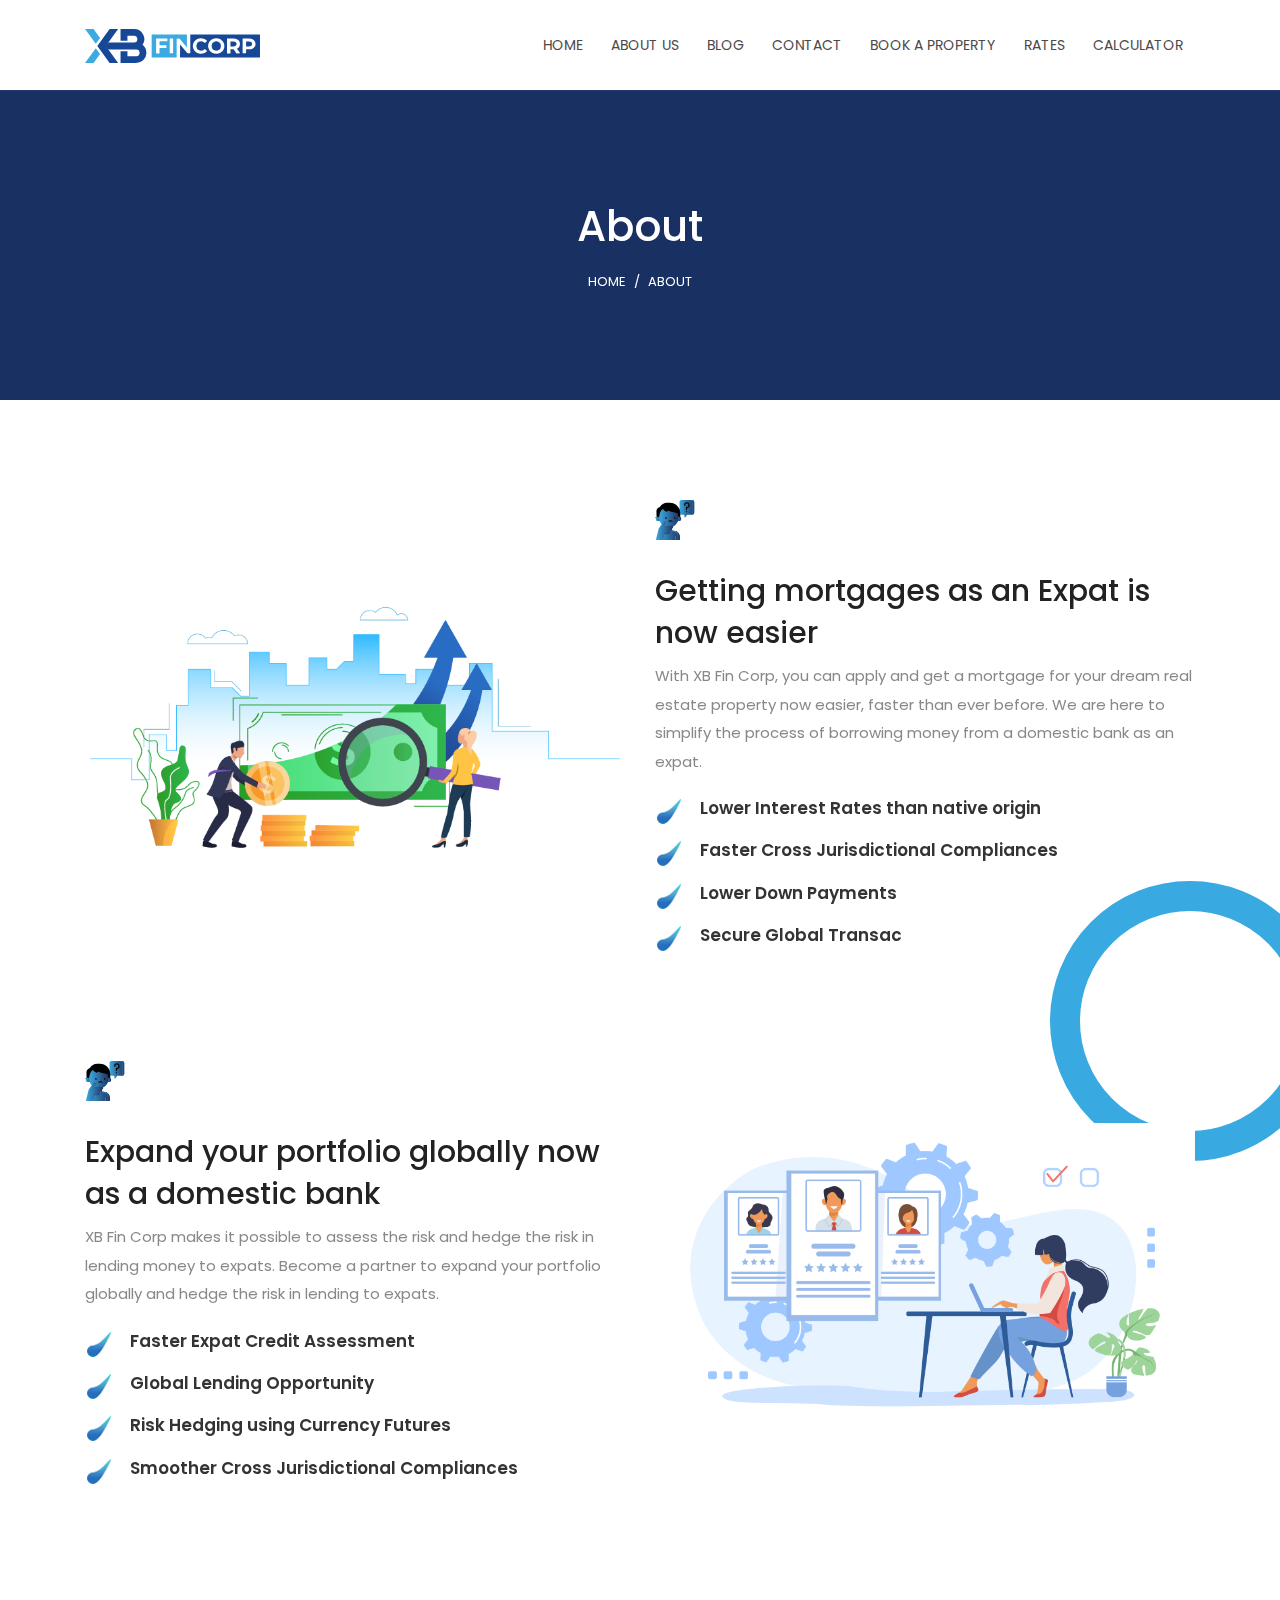
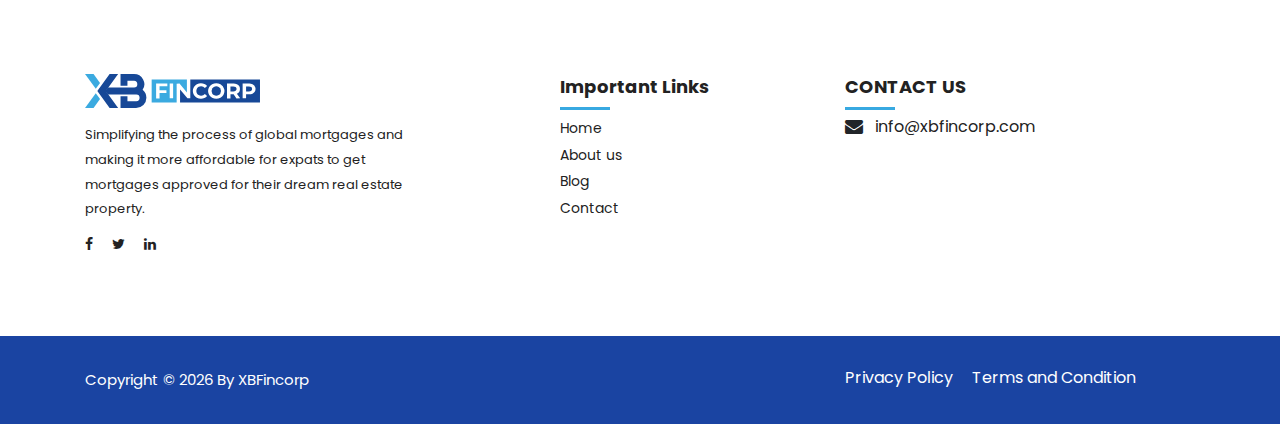
==== about.html @ 8a9977cc "Initial commit" ====
<!DOCTYPE html><html lang="en">
  <head>
    <meta charset="UTF-8">
    <meta name="viewport" content="width=device-width, initial-scale=1.0">

    

      

    <meta name="generator" content="Hugo 0.55.6" /><meta property="og:title" content="About" />
<meta property="og:description" content=" With XB Fin Corp, you can apply and get a mortgage for your dream real estate property now easier, faster than ever before. We are here to simplify the process of borrowing money from a domestic bank as an expat." />
<meta property="og:type" content="article" />
<meta property="og:url" content="/about/" />

<meta property="og:image" content="img/seo-image.png" />


<meta itemprop="name" content="About">
<meta itemprop="description" content=" With XB Fin Corp, you can apply and get a mortgage for your dream real estate property now easier, faster than ever before. We are here to simplify the process of borrowing money from a domestic bank as an expat.">



<meta itemprop="wordCount" content="0">

  <meta itemprop="image" content="img/seo-image.png">



<meta itemprop="keywords" content="" />
<meta name="twitter:card" content="summary_large_image"/>
<meta name="twitter:image" content="img/seo-image.png"/>

<meta name="twitter:title" content="About"/>
<meta name="twitter:description" content=" With XB Fin Corp, you can apply and get a mortgage for your dream real estate property now easier, faster than ever before. We are here to simplify the process of borrowing money from a domestic bank as an expat."/>

    <script>(function(w,d,s,l,i){w[l]=w[l]||[];w[l].push({'gtm.start':
      new Date().getTime(),event:'gtm.js'});var f=d.getElementsByTagName(s)[0],
      j=d.createElement(s),dl=l!='dataLayer'?'&l='+l:'';j.async=true;j.src=
      'https://www.googletagmanager.com/gtm.js?id='+i+dl;f.parentNode.insertBefore(j,f);
      })(window,document,'script','dataLayer','GTM-KSTV8HC');</script>
    


    <link rel="canonical" href="/about/">
    <meta http-equiv="X-UA-Compatible" content="ie=edge">
    <meta name="description" content=" With XB Fin Corp, you can apply and get a mortgage for your dream real estate property now easier, faster than ever before. We are here to simplify the process of borrowing money from a domestic bank as an expat.">

    

    <!-- Load CSS with minification and fingerprinting -->
    
    <link rel="stylesheet" media="screen" type="text/css" href="css/main.min.070b7efa4f0ead0d85b3bfd240cc53fc9ba16101782f365fc5fb6c5e2cb9ee93.css" />

     
    <link rel="apple-touch-icon" sizes="57x57" href="/apple-icon-57x57.png">
    <link rel="apple-touch-icon" sizes="60x60" href="/apple-icon-60x60.png">
    <link rel="apple-touch-icon" sizes="72x72" href="/apple-icon-72x72.png">
    <link rel="apple-touch-icon" sizes="76x76" href="/apple-icon-76x76.png">
    <link rel="apple-touch-icon" sizes="114x114" href="/apple-icon-114x114.png">
    <link rel="apple-touch-icon" sizes="120x120" href="/apple-icon-120x120.png">
    <link rel="apple-touch-icon" sizes="144x144" href="/apple-icon-144x144.png">
    <link rel="apple-touch-icon" sizes="152x152" href="/apple-icon-152x152.png">
    <link rel="apple-touch-icon" sizes="180x180" href="/apple-icon-180x180.png">
    <link rel="icon" type="image/png" sizes="192x192"  href="/android-icon-192x192.png">
    <link rel="icon" type="image/png" sizes="32x32" href="/favicon-32x32.png">
    <link rel="icon" type="image/png" sizes="96x96" href="/favicon-96x96.png">
    <link rel="icon" type="image/png" sizes="16x16" href="/favicon-16x16.png">
    <link rel="icon"  href="/favicon.ico">
    <link rel="manifest" href="/manifest.json">
    <meta name="msapplication-TileColor" content="#ffffff">
    <meta name="msapplication-TileImage" content="/ms-icon-144x144.png">
    <meta name="theme-color" content="#ffffff">

    <title>About | XB Fin Corp </title>
  </head>
  <body class="light-version">
    
    <noscript><iframe src="https://www.googletagmanager.com/ns.html?id=GTM-KSTV8HC"
      height="0" width="0" style="display:none;visibility:hidden"></iframe></noscript>
      
    
  
  <header class="header-area fadeInDown" data-wow-delay="0.2s">
    <div class='classy-nav-container breakpoint-off'>
      <div class="container">
        
        <nav class="classy-navbar justify-content-between" id="dreamNav">
          
          <a class="nav-brand" href="/"><img src="img/logo/xbfincorp-logo.svg" alt="logo"></a>
          
          <div class="classy-navbar-toggler">
            <span class="navbarToggler"><span></span><span></span><span></span></span>
          </div>
          
          <div class="classy-menu">
            
            <div class="classycloseIcon">
              <div class="cross-wrap"><span class="top"></span><span class="bottom"></span></div>
            </div>
            
            <div class="classynav">
              <ul id="nav">
                
                  <li><a href="index.html">Home</a></li>

                  <li><a href="about.html">About us</a></li>

                  <li><a href="blog.html">Blog</a></li>

                  <li><a href="contact.html">Contact</a></li>

                  <li><a href="bookprop.html">Book a Property</a></li>

                  <li><a href="rates.html">Rates</a></li>

                  <li><a href="morcalc.html">Calculator</a></li>
                
              </ul>
              
            </div>
            
          </div>
        </nav>
      </div>
    </div>
  </header>

    
  <div class="breadcumb-area clearfix dzsparallaxer auto-init" data-options='{direction: "normal"}'>
    <div class="divimage dzsparallaxer--target" style="width: 101%; height: 130%; background-image: url(img/core-img/bg1.png)"></div>
    
    <div class="breadcumb-content">
      <div class="container h-100">
        <div class="row h-100 align-items-center">
          <div class="col-12">
            <nav aria-label="breadcrumb" class="breadcumb--con text-center">
              <h2 class="w-text title wow fadeInUp" data-wow-delay="0.2s">About</h2>
              <ol class="breadcrumb justify-content-center wow fadeInUp" data-wow-delay="0.4s">
                <li class="breadcrumb-item"><a href="/">Home</a></li>
                
                  
                
                  
                    <li class="breadcrumb-item active" aria-current="page"><a href="/about">About</a></li>
                  
                
                  
                
              </ol>
            </nav>
          </div>
        </div>
      </div>
    </div>
  </div>
  
    
    <section class="about-us-area section-padding-100-0 clearfix" id="about">
      <div class="container">
        <div class="row align-items-center">
          <div class="col-12 col-lg-6">
            <div class="welcome-meter fadeInUp" data-wow-delay="0.7s">
              <img src="img/core-img/about-image.png" class="img-responsive center-block" alt="">
            </div>
          </div>
          <div class="col-12 col-lg-6">
            <div class="who-we-contant mt-s">
              <div class="dream-dots text-left fadeInUp" data-wow-delay="0.2s">
                <img src="img/svg/why-choose.svg" alt="">
              </div>
              <h2 class=" fadeInUp" data-wow-delay="0.3s"> Getting mortgages as an Expat is now easier</h2>
              <p class="fadeInUp" data-wow-delay="0.4s">With XB Fin Corp, you can apply and get a mortgage for your dream real estate property now easier, faster than ever before. We are here to simplify the process of borrowing money from a domestic bank as an expat.</p>
              <ul class="s-list list-unstyled mt30">
                
                  <li>
                    <img src="img/core-img/check.png" alt="">
                    <p class="s-list-desc">Lower Interest Rates than native origin</p>
                  </li>
                
                  <li>
                    <img src="img/core-img/check.png" alt="">
                    <p class="s-list-desc">Faster Cross Jurisdictional Compliances</p>
                  </li>
                
                  <li>
                    <img src="img/core-img/check.png" alt="">
                    <p class="s-list-desc">Lower Down Payments</p>
                  </li>
                
                  <li>
                    <img src="img/core-img/check.png" alt="">
                    <p class="s-list-desc">Secure Global Transac</p>
                  </li>
                
              </ul>
            </div>
          </div>
        </div>
      </div>
    </section>
    
    
    <section class="about-us-area section-padding-100 ring-r clearfix">
      <div class="container">
        <div class="row align-items-center">
          <div class="col-12 col-lg-6">
            <div class="who-we-contant">
              <div class="dream-dots text-left fadeInUp" data-wow-delay="0.2s">
                <img src="img/svg/why-choose.svg" alt="">
              </div>
              <h2 class="fadeInUp" data-wow-delay="0.3s">Expand your portfolio globally now as a domestic bank</h2>
              <p class="fadeInUp" data-wow-delay="0.4s">
XB Fin Corp makes it possible to assess the risk and hedge the risk in lending money to expats. Become a partner to expand your portfolio globally and hedge the risk in lending to expats.
</p>
              <ul class="s-list list-unstyled mt30">
                
                  <li>
                    <img src="img/core-img/check.png" alt="">
                    <p class="s-list-desc">Faster Expat Credit Assessment</p>
                  </li>
                
                  <li>
                    <img src="img/core-img/check.png" alt="">
                    <p class="s-list-desc">Global Lending Opportunity</p>
                  </li>
                
                  <li>
                    <img src="img/core-img/check.png" alt="">
                    <p class="s-list-desc">Risk Hedging using Currency Futures</p>
                  </li>
                
                  <li>
                    <img src="img/core-img/check.png" alt="">
                    <p class="s-list-desc">Smoother Cross Jurisdictional Compliances</p>
                  </li>
                
              </ul>
            </div>
          </div>
          <div class="col-12 col-lg-6">
            <div class="welcome-meter fadeInUp" data-wow-delay="0.7s">
              <img src="img/core-img/about-area.png" class="mt-s center-block" alt="">
            </div>
          </div>
        </div>
      </div>
    </section>
    

    
    <footer class="footer-area bg-img" >
    <div class="footer-content-area ">
      <div class="container">
        <div class="row ">
          <div class="col-12 col-lg-4 col-md-6">
            <div class="footer-copywrite-info">
              
              <div class="copywrite_text fadeInUp" data-wow-delay="0.2s">
                <div class="footer-logo">
                  <a href="/"><img src="img/logo/xbfincorp-logo.svg" alt="logo"></a>
                </div>
                <p>Simplifying the process of global mortgages and making it more affordable for expats to get mortgages approved for their dream real estate property.</p>
              </div>
              
              <div class="footer-social-info fadeInUp" data-wow-delay="0.4s">
                
                <a href="#"><i class="fa fa-facebook" aria-hidden="true"></i></a>
                
                <a href="#"><i class="fa fa-twitter" aria-hidden="true"></i></a>
                
                <a href="#"><i class="fa fa-linkedin" aria-hidden="true"></i></a>
                
              </div>
            </div>
          </div>
          <div class="col-12 col-lg-3 offset-lg-1 col-md-6">
            <div class="contact_info_area d-sm-flex justify-content-between">
              
              <div class="contact_info mt-x text-center fadeInUp" data-wow-delay="0.3s">
                <h5><strong>Important Links</strong></h5>
                <hr>
                
                <a href="/">
                  <p>Home</p>
                </a>
                
                <a href="/about/">
                  <p>About us</p>
                </a>
                
                <a href="/blog/">
                  <p>Blog</p>
                </a>
                
                <a href="/contact/">
                  <p>Contact</p>
                </a>
                
                
              </div>
            </div>
          </div>

          <div class="col-12 col-lg-4 col-md-6 ">
            <div class="contact_info_area d-sm-flex justify-content-between">
              
              <div class="contact_info mt-s text-center fadeInUp" data-wow-delay="0.4s">
                <h5><strong>CONTACT US</strong></h5>
                <hr>
                <p></p>
                <ul>
                  <li>
                    
                  </li>
                  <li><i class="fa fa-envelope" aria-hidden="true"></i><a href="mailto:info@xbfincorp.com"> info@xbfincorp.com</a></li>
                </ul>
               
                
              </div>
            </div>
          </div>
        </div>
      </div>
    </div>
  </footer>
 
  <div class="copyright-section-wrapper">
    <div class="copyright-section">
      <div class="container">
        <div class="row">
          <div class="col-lg-8">
            <p>Copyright © <span id="year"></span> By XBFincorp</p>
          </div>
          <div class="col-lg-4">
            <div class="copyright-section">
              <ul>
                
                  <li><a href="/privacy-policy/">Privacy Policy</a></li>
                
                  <li><a href="/terms-and-condition/">Terms and Condition</a></li>
                
               
              </ul>
            </div>
          </div>
        </div>
      </div>
    </div>
  </div>



  <script>
    document.querySelector("#year").innerHTML = (new Date()).getFullYear();
  </script>
    <script src="js/jquery.min.js"></script>
  <script src="js/popper.min.js"></script>
  <script src="js/bootstrap.min.js"></script>
  <script src="js/plugins.js"></script>
  <script src="js/dzsparallaxer.js"></script>
  <script src="js/jquery.syotimer.min.js"></script>
  <script src="js/script.js"></script>
  
  <script type="text/javascript" src="js/index.js"></script>
    
<script type="text/javascript">
  var Tawk_API=Tawk_API||{}, Tawk_LoadStart=new Date();
  (function(){
  var s1=document.createElement("script"),s0=document.getElementsByTagName("script")[0];
  s1.async=true;
  s1.src='https://embed.tawk.to/5f6d7b304704467e89f22683/default';
  s1.charset='UTF-8';
  s1.setAttribute('crossorigin','*');
  s0.parentNode.insertBefore(s1,s0);
  })();
  </script>
  
  </body>
</html>
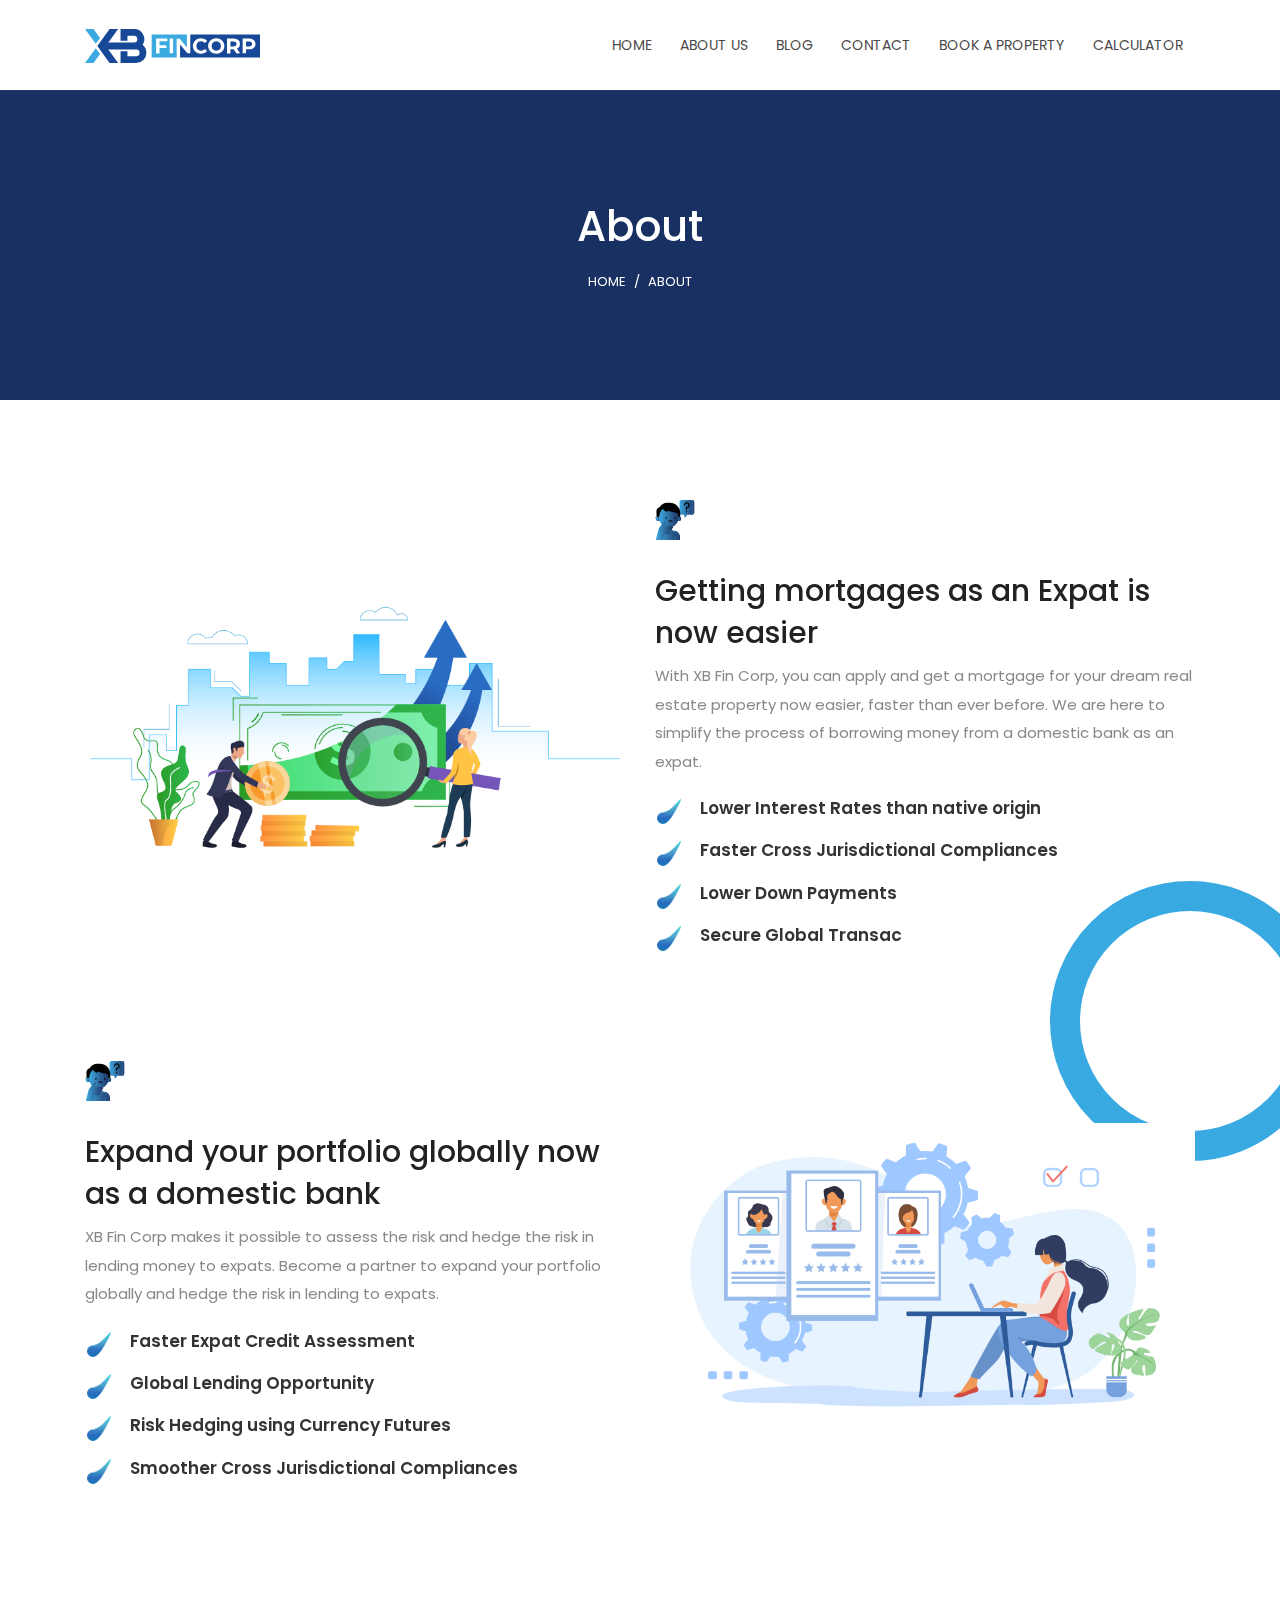
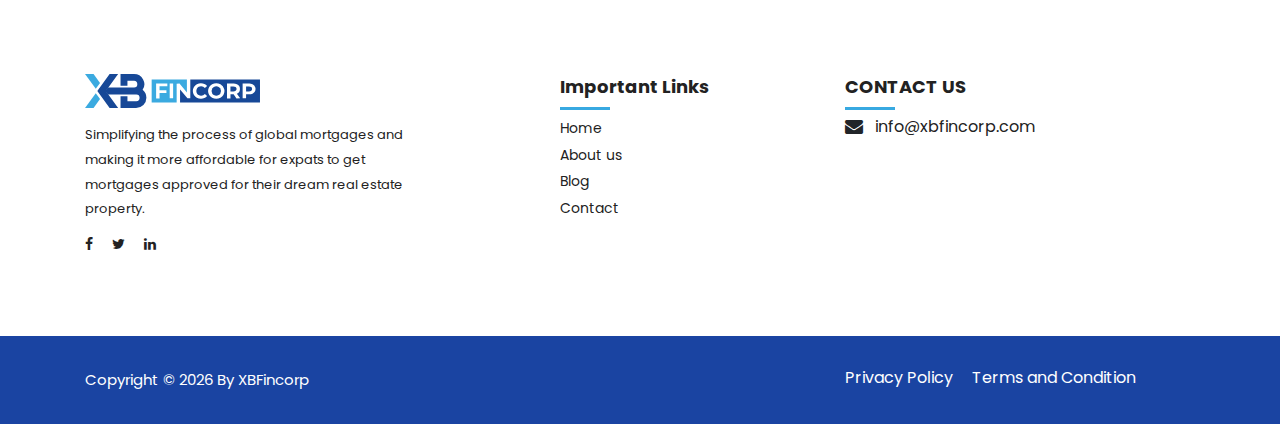
==== commit d8e1a954: "Ready" ====
--- a/about.html
+++ b/about.html
@@ -111,8 +111,6 @@
 
                   <li><a href="bookprop.html">Book a Property</a></li>
 
-                  <li><a href="rates.html">Rates</a></li>
-
                   <li><a href="morcalc.html">Calculator</a></li>
                 
               </ul>
